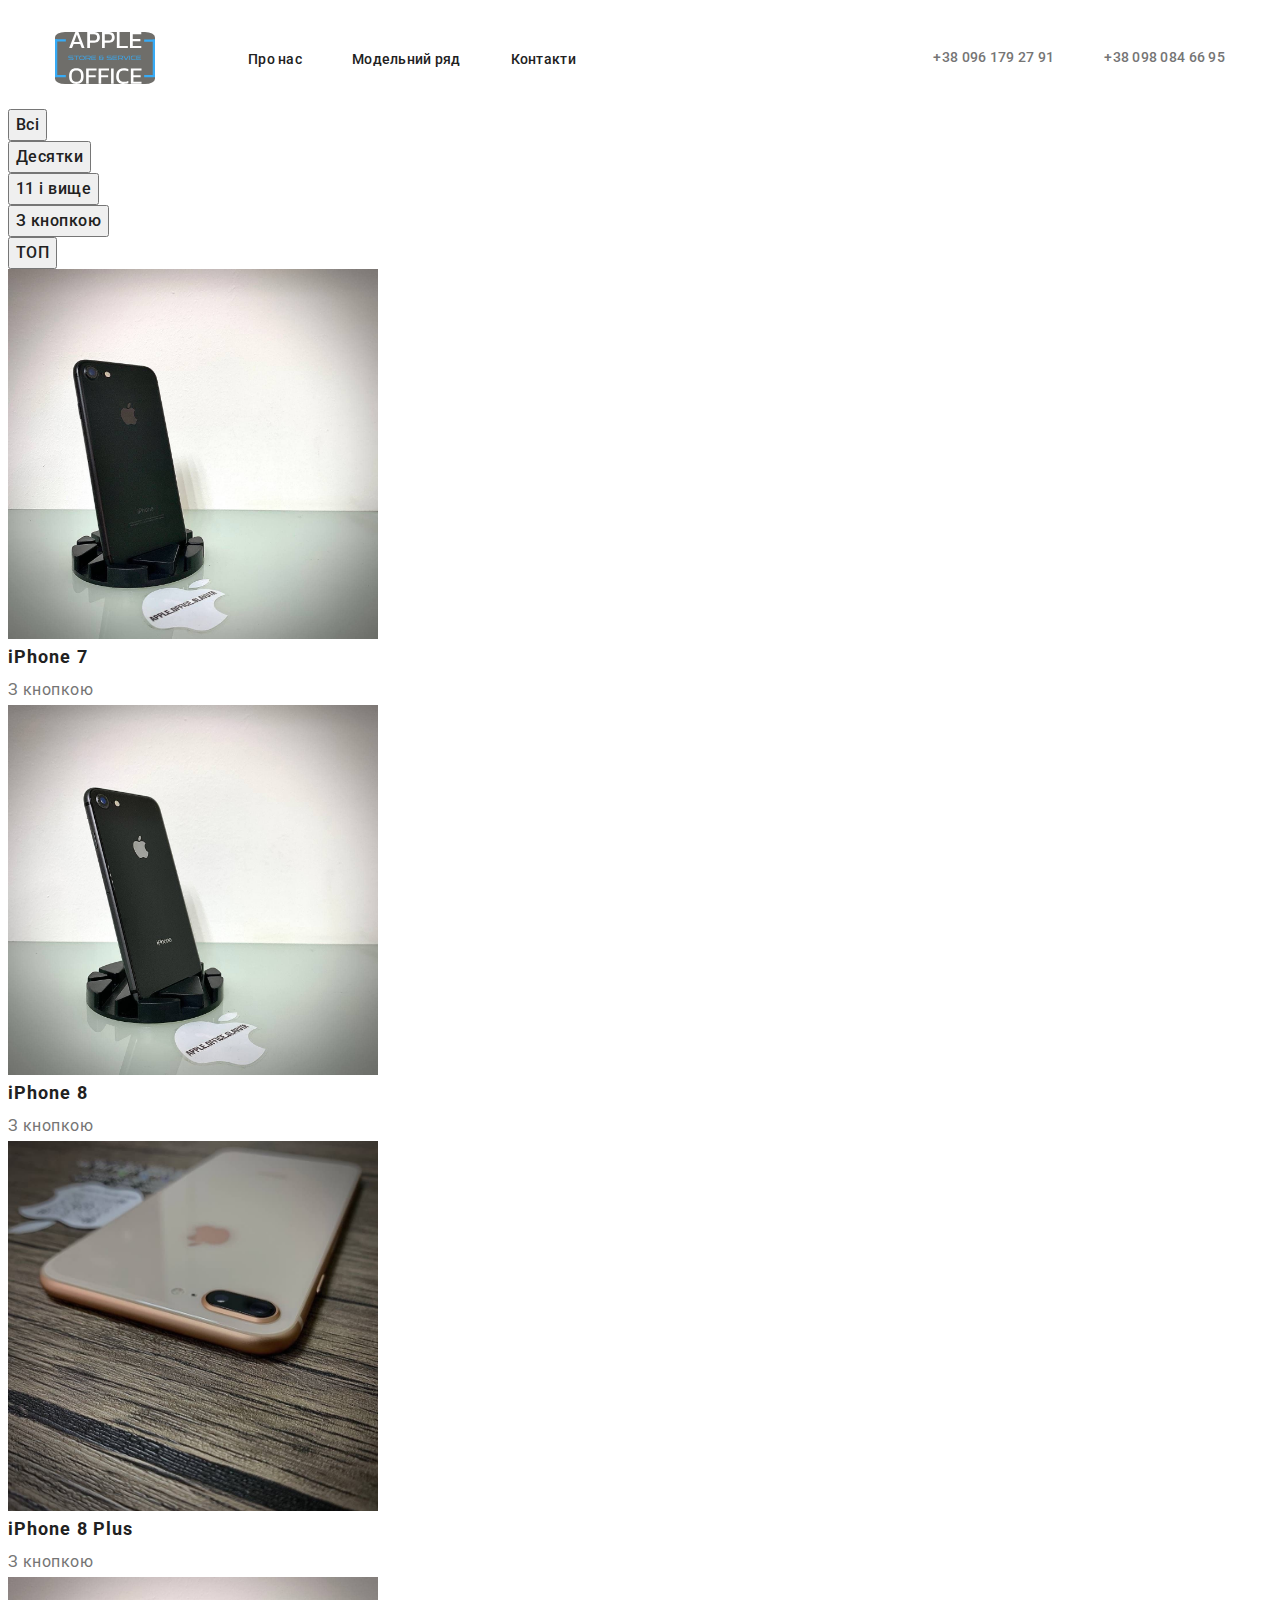
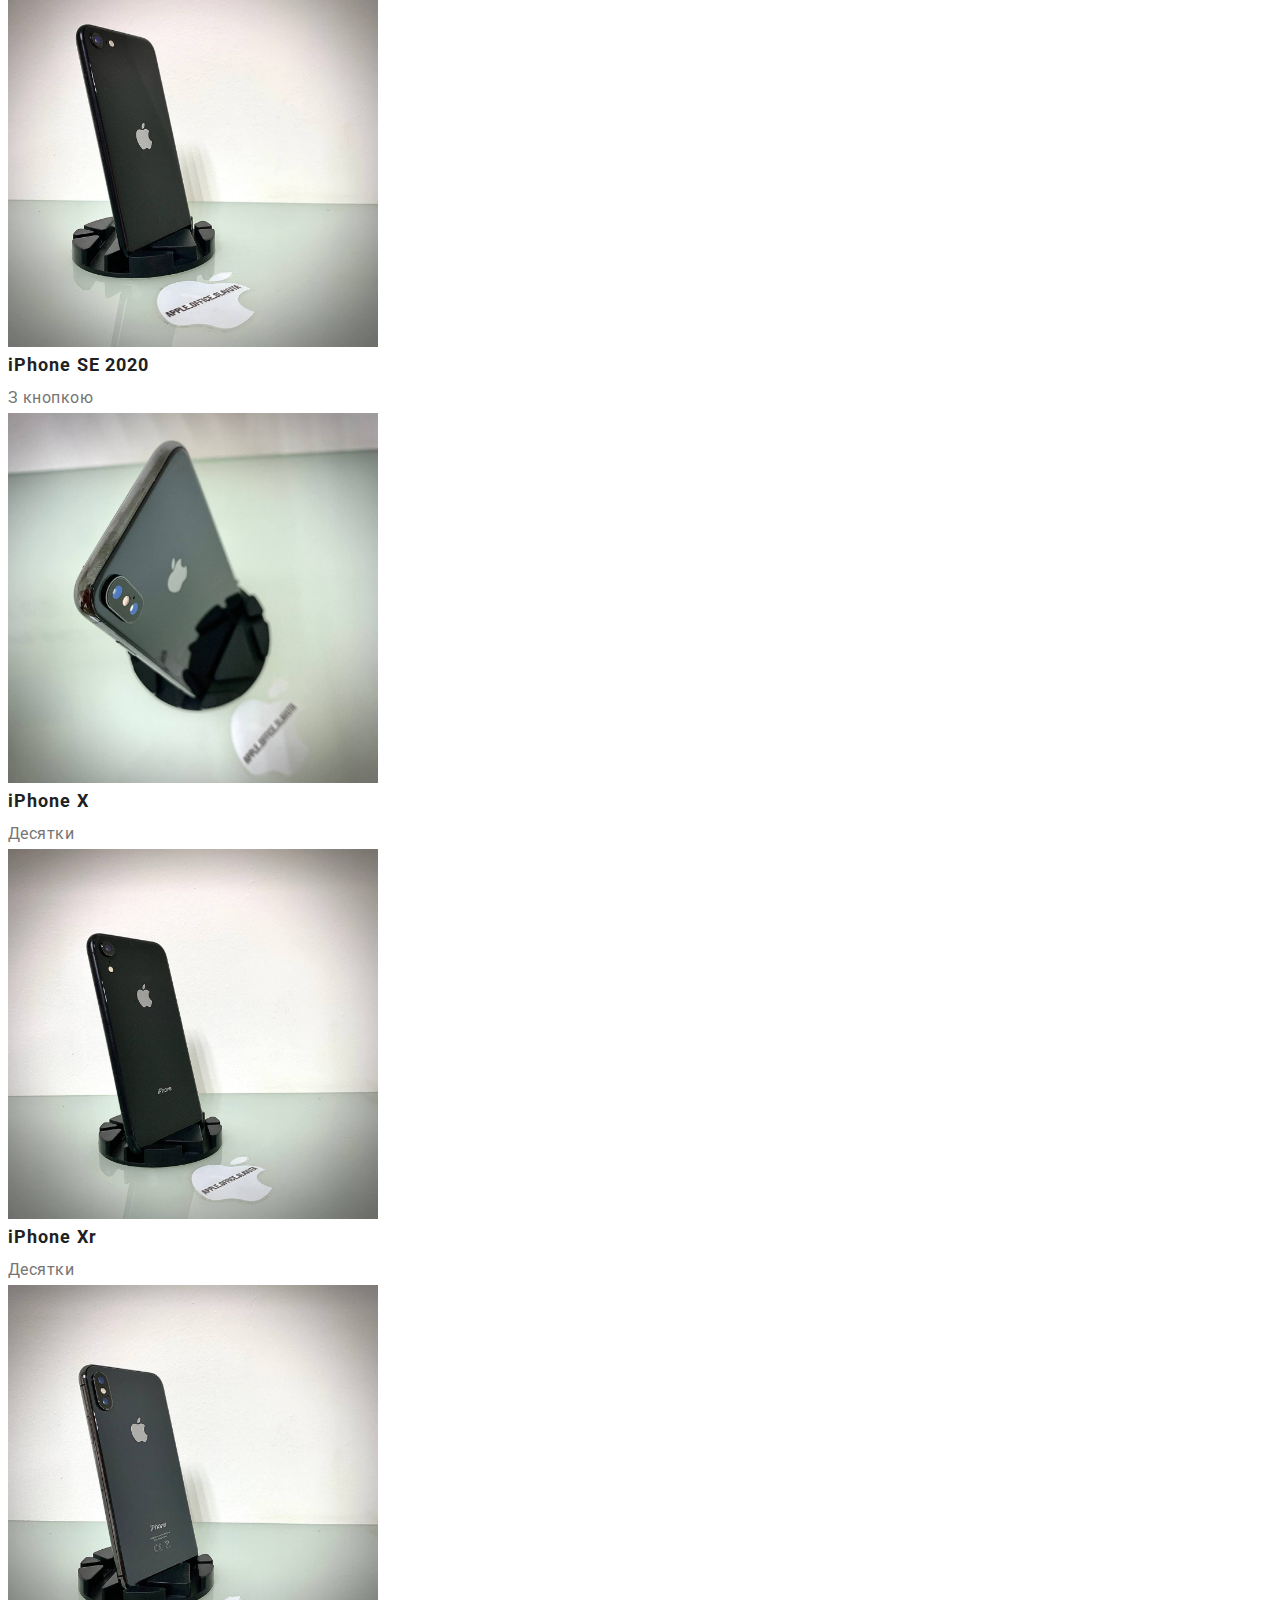
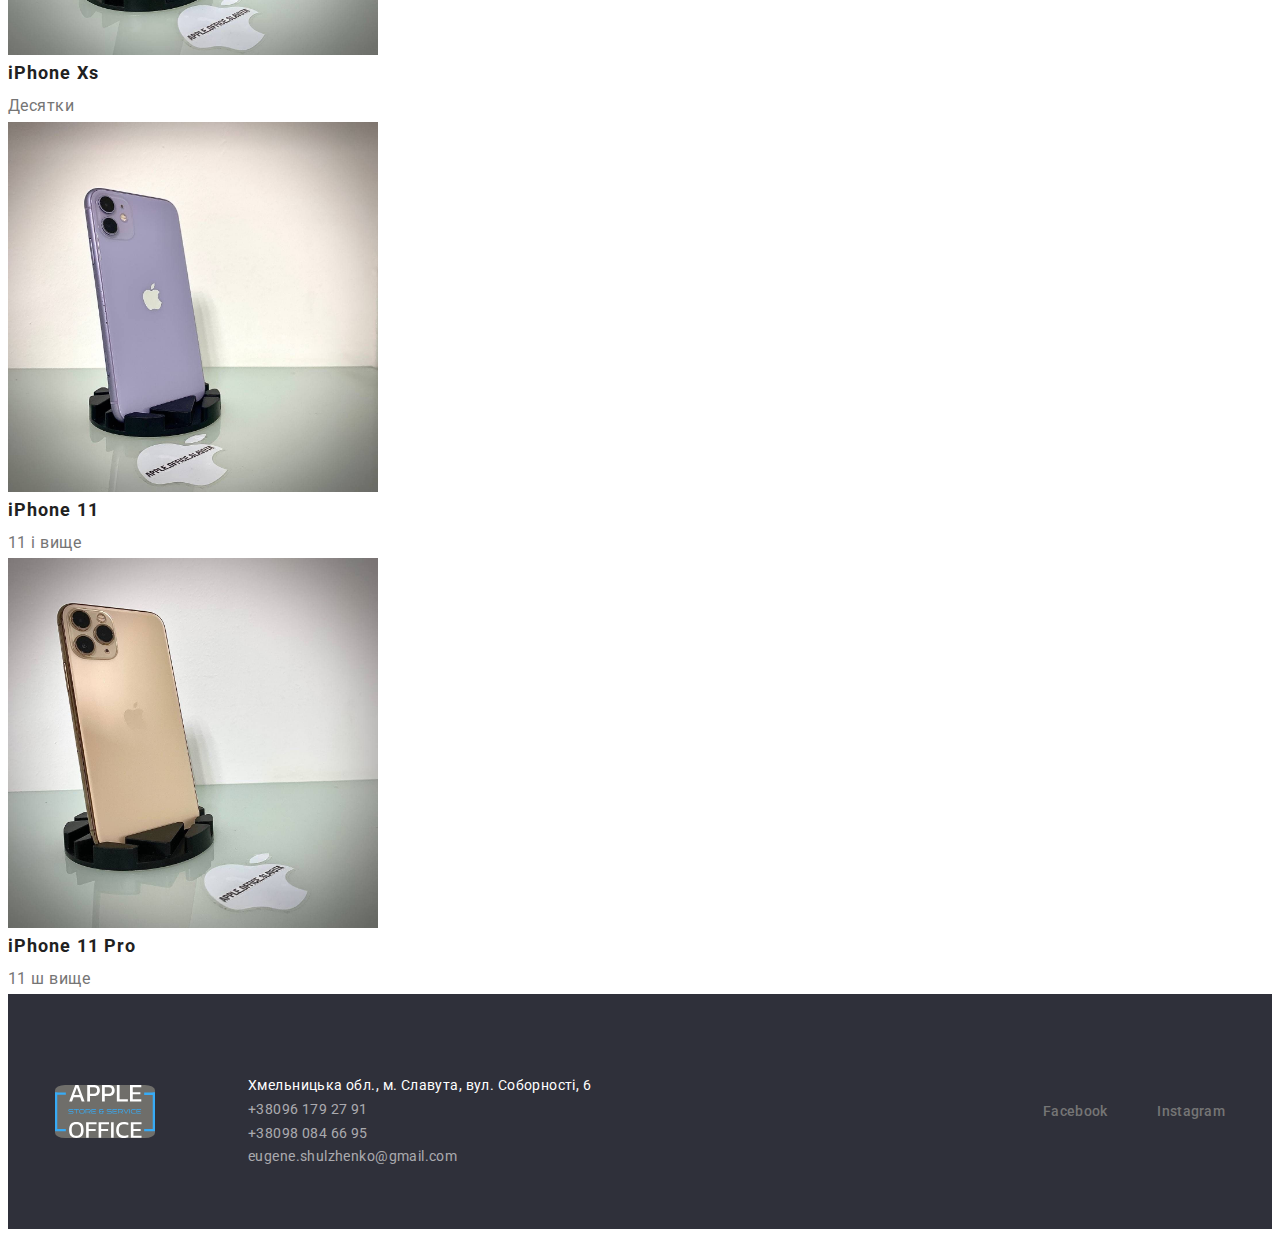
==== models.html @ 77cf95d5 "Домашня робота 3" ====
<!DOCTYPE html>
<html lang="ru">

<head>
    <meta charset="UTF-8">
    <meta http-equiv="X-UA-Compatible" content="IE=edge">
    <meta name="viewport" content="width=device-width, initial-scale=1.0">
    <title lang="en">Apple Office</title>
    <link rel="preconnect" href="https://fonts.googleapis.com">
    <link rel="preconnect" href="https://fonts.gstatic.com" crossorigin>
    <link
        href="https://fonts.googleapis.com/css2?family=Raleway:wght@700&family=Roboto:wght@400;500;700;900&display=swap"
        rel="stylesheet">
    <link rel="stylesheet" href="https://cdnjs.cloudflare.com/ajax/libs/modern-normalize/1.0.0/modern-normalize.min.css"
        integrity="sha512-ISS7cAi1PEhQ8jnbJpJZMd29NlhNj4AWYyLOSp2CE/CsHxTCu+r+t0D2yoJudVrd0/8fTVPUVDzY5Tvli75u/g=="
        crossorigin="anonymous" referrerpolicy="no-referrer" />
    <link rel="stylesheet" href="./css/styles.css">
</head>

<body>
    <header class="header">
        <div class="conteiner">
            <nav class="header-nav">
                <a class="logo link" href="./index.html">
                    <img class="logo-img" src="./images/logo.svg" alt="логотип" width="100" height="52">
                </a>
                <ul class="nav-list list">
                    <li class="nav-item">
                        <a class="nav-link link" href="">Про нас</a>
                    </li>
                    <li class="nav-item">
                        <a class="nav-link link" href="./models.html">Модельний ряд</a>
                    </li>
                    <li class="nav-item">
                        <a class="nav-link link" href="">Контакти</a>
                    </li>
                </ul>
            </nav>
            <a class="contact-link1 link" href="tel:+380961792791">+38 096 179 27 91</a>
            <a class="contact-link2 link" href="tel:+380980846695">+38 098 084 66 95</a>
        </div>
    </header>

    <main>
        <!--Model Space-->
       <section class="model-space">
        <ul class="model-space-button-list list">
            <li class="model-space-button-item">
                <button class="model-space-button" type="button">Всі</button>
            </li>
            <li class="model-space-button-item">
                <button class="model-space-button" type="button">Десятки</button>
            </li>
            <li class="model-space-button-item">
                <button class="model-space-button" type="button">11 і вище</button>
            </li>
            <li class="model-space-button-item">
                <button class="model-space-button" type="button">З кнопкою</button>
            </li>
            <li class="model-space-button-item">
                <button class="model-space-button" type="button">ТОП</button>
            </li>
        </ul>
        <ul class="model-space-list list">
            <li class="model-space-item">
                <img class="model-space-img" lang="en" src="./images/phones/iphone7.jpg" alt="iPhone 7" width="370" height="294">
                <h3 class="model-space-title" lang="en">iPhone 7</h3>
                <p class="model-space-text">З кнопкою</p>
            </li>
            <li class="model-space-item">
                <img class="model-space-img" lang="en" src="./images/phones/iphone8.jpg" alt="iPhone 8" width="370" height="294">
                <h3 class="model-space-title" lang="en">iPhone 8</h3>
                <p class="model-space-text">З кнопкою</p>
            </li>
            <li class="model-space-item">
                <img class="model-space-img" lang="en" src="./images/phones/iphone8plus.jpg" alt="iPhone 8 Plus" width="370" height="294">
                <h3 class="model-space-title" lang="en">iPhone 8 Plus</h3>
                <p class="model-space-text">З кнопкою</p>
            </li>
            <li class="model-space-item">
                <img class="model-space-img" lang="en" src="./images/phones/iphonese.jpg" alt="iPhone SE 2020" width="370" height="294">
                <h3 class="model-space-title" lang="en">iPhone SE 2020</h3>
                <p class="model-space-text">З кнопкою</p>
            </li>
            <li class="model-space-item">
                <img class="model-space-img" lang="en" src="./images/phones/iphonex.jpg" alt="iPhone X" width="370" height="294">
                <h3 class="model-space-title" lang="en">iPhone X</h3>
                <p class="model-space-text">Десятки</p>
            </li>
            <li class="model-space-item">
                <img class="model-space-img" lang="en" src="./images/phones/iphonexr.jpg" alt="iPhone Xr" width="370" height="294">
                <h3 class="model-space-title" lang="en">iPhone Xr</h3>
                <p class="model-space-text">Десятки</p>
            </li>
            <li class="model-space-item">
                <img class="model-space-img" lang="en" src="./images/phones/iphonexs.jpg" alt="iPhone Xs" width="370" height="294">
                <h3 class="model-space-title" lang="en">iPhone Xs</h3>
                <p class="model-space-text">Десятки</p>
            </li>
            <li class="model-space-item">
                <img class="model-space-img" lang="en" src="./images/phones/iphone11.jpg" alt="iPhone 11" width="370" height="294">
                <h3 class="model-space-title" lang="en">iPhone 11</h3>
                <p class="model-space-text">11 і вище</p>
            </li>
            <li class="model-space-item">
                <img class="model-space-img" lang="en" src="./images/phones/iphone11pro.jpg" alt="iPhone 11 Pro" width="370" height="294">
                <h3 class="model-space-title" lang="en">iPhone 11 Pro</h3>
                <p class="model-space-text">11 ш вище</p>
            </li>
        </ul>
       </section>
    </main>

    <footer class="footer">
        <div class="conteiner">
            <a class="logo link" href="./index.html">
                <img class="logo-img" src="./images/logo.svg" alt="логотип" width="100" height="52">
            </a>
            <address class="footer-adress adress">
                <ul class="footer-left-list list">
                    <li class="footer-left-item">
                        <a class="footer-left-adress link" href="https://goo.gl/maps/dvm2m9dj2dHpDb23A" target="_blank"
                            rel="noopener noreferrer">
                            Хмельницька обл., м. Славута, вул. Соборності, 6</a>
                    </li>
                    <li class="footer-left-item">
                        <a class="footer-left-contact link" href="tel:+380961792791">+38096 179 27 91</a>
                    </li>
                    <li class="footer-left-item">
                        <a class="footer-left-contact link" href="tel:+380980846695">+38098 084 66 95</a>
                    </li>
                    <li class="footer-left-item">
                        <a class="footer-left-contact link" href="mailto:eugene.shulzhenko@gmail.com"
                            lang="en">eugene.shulzhenko@gmail.com</a>
                    </li>
                </ul>
            </address>
            <a class="footer-right-link1 link" href="https://www.facebook.com/apple.office.slavuta/shop/" target="_blank">Facebook</a>
            <a class="footer-right-link2 link" href="https://www.instagram.com/apple_office_slavuta/" target="_blank">Instagram</a>
        </div>
    </footer>
</body>

</html>
---- css/styles.css ----
:root {
    --main-font: 'Roboto', sans-serif;
    --secondary-font: 'Raleway',sans-serif;
    --accent-color: #2196F3;
    --title-block: 50px;
}

body {
    font-family: var(--main-font);
}

h1,
h2,
h3,
h4,
h5,
h6,
p {
    margin: 0;
}

ul,
ol {
    margin: 0;
    padding: 0;
}

img {
    display: block;
    max-width: 100%;
    height: auto;
}

.link {
    text-decoration: none;
}

.list {
    list-style: none;
}

.adress {
    font-style: normal;
}

.conteiner {
    width: 1170px;
    margin: 0 auto;
    padding-left: 15px;
    padding-right: 15px;
}

/* ------------ COMPONENTS -------- */
.title {
    font-weight: 700;
    font-size: 36px;
    line-height: 1.17;
    text-align: center;
    letter-spacing: 0.03em;
    color: #212121;
    margin-bottom: var(--title-block);
}
/* ------------ END COMPONENTS -------- */

/* ------------ HEADER -------- */
.header {
padding-top: 24px;
padding-bottom: 25px;
}
.header .conteiner {
display: flex;
    align-items: center;
}
.header-nav {
    display: flex;
    align-items: center;
}
.nav-list {
    display: flex;
    align-items: center;
}
.logo {
    margin-right: 93px;
}
.logo-img {
    border-radius: 10%;
}
.nav-item:not(:last-child) {
    margin-right: 50px;
}
.nav-link {
    font-weight: 500;
    font-size: 14px;
    line-height: 1.14;
    letter-spacing: 0.02em;
    color: #212121;
}

.nav-link:hover,
.nav-link:focus {
    color: var(--accent-color);
}

.contact-link1 {
    font-weight: 500;
    font-size: 14px;
    line-height: 1.14;
    letter-spacing: 0.02em;
    color: #757575;
    margin-left: auto;
}
.contact-link2 {
    font-weight: 500;
    font-size: 14px;
    line-height: 1.14;
    letter-spacing: 0.02em;
    color: #757575;
    margin-left: 50px;
}
.contact-link1:hover,
.contact-link1:focus {
    color: var(--accent-color);
}
.contact-link2:hover,
.contact-link2:focus {
    color: var(--accent-color);
}
/* ------------ END HEADER -------- */

/* ------------ HERO -------- */
.hero {
    background-color: #2F303A;
    padding-top: 200px;
    padding-bottom: 200px;
}

.modal-button {
    min-width: 200px;
    padding: 10px 32px;

    font-family: var(--main-font);
    font-weight: 700;
    font-size: 16px;
    line-height: 1.88;
    cursor: pointer;
    color: #FFFFFF;

    background: #2196F3;
    box-shadow: 0px 4px 4px rgba(0, 0, 0, 0.15);
    border-radius: 4px;
}
.hero-button-magic {
    display: flex;
    justify-content: center;
}
.hero-title {
    font-weight: 900;
    font-size: 44px;
    line-height: 1.36;
    text-align: center;
    letter-spacing: 0.06em;
    text-transform: uppercase;
    color: #FFFFFF;
    margin-bottom: 30px;
}
/* ------------ END HERO -------- */

/* ------------ BENEFITS -------- */
.benefits {
    padding-top: 94px;
    padding-bottom: 47px;
}
.benefits-list {
    display: flex;
    margin-left: -30px;
    margin-top: -30px;
}
.benefits-item {
    margin-left: 30px;
    margin-top: 30px;
    flex-basis: calc(100% / 4 - 30px);
}
.benefits-title {
        font-weight: 700;
        font-size: 14px;
        line-height: 1.14;
        letter-spacing: 0.03em;
        text-transform: uppercase;
        color: #212121;
        margin-bottom: 10px;
}

.benefits-text {
        font-weight: 400;
        font-size: 14px;
        line-height: 1.71;
        letter-spacing: 0.03em;
        color: #757575;
}
/* ------------ END BENEFITS -------- */

/* ------------ MODELS -------- */

.models {
    padding-top: 47px;
    padding-bottom: 97px;
}
.models-list {
    display: flex;
    margin-left: -30px;
    margin-top: -30px;
    flex-wrap: wrap;
}
.models-item {
    margin-left: 30px;
    margin-top: 30px;
    flex-basis: calc(100% / 4 - 30px);
}

/* ------------ END MODELS -------- */

/* ------------ SALERS -------- */
.salers {
    background-color: #F5F4FA;
    padding-top: 91px;
    padding-bottom: 94px;
}
.salers-2-title {
        font-weight: 500;
        font-size: 16px;
        line-height: 1.19;
        text-align: center;
        letter-spacing: 0.03em;
        color: #212121;
        margin-bottom: 10px;
}

.salers-text {
        font-weight: 400;
        font-size: 16px;
        line-height: 1.19;
        text-align: center;
        letter-spacing: 0.03em;
        color: #757575;
}
.salers-list {
    display: flex;
    margin-left: -30px;
    margin-top: -30px;
}
.salers-item {
    margin-left: 30px;
    margin-top: 30px;
    flex-basis: calc(100% / 4 - 30px);
    background: #FFFFFF;
    box-shadow: 0px 1px 3px rgba(0, 0, 0, 0.12), 0px 1px 1px rgba(0, 0, 0, 0.14), 0px 2px 1px rgba(0, 0, 0, 0.2);
    border-radius: 0px 0px 4px 4px;
}
.salers-item-wrapper {
    padding-top: 30px;
    padding-bottom: 30px;
}
/* ------------ END SALERS -------- */

/* ------------ MODEL SPACE -------- */
.model-space-button {
        font-family: var(--main-font);
        font-weight: 500;
        font-size: 16px;
        line-height: 1.62;
        text-align: center;
        letter-spacing: 0.03em;
        cursor: pointer;
        color: #212121;
}

.model-space-button:hover,
.cmodel-space-button:focus {
    background-color: var(--accent-color);
    color: #FFFFFF;
}

.model-space-title{
        font-weight: 700;
        font-size: 18px;
        line-height: 2;
        letter-spacing: 0.06em;
        color: #212121;
}

.model-space-text {
        font-weight: 400;
        font-size: 16px;
        line-height: 1.88;
        letter-spacing: 0.03em;
        color: #757575;
}
/* ------------ END MODEL SPACE -------- */

/* ------------ FOOTER -------- */
.footer {
    background-color: #2F303A;
    padding-top: 60px;
    padding-bottom: 60px;
}
.footer .conteiner {
    display: flex;
    align-items: center;
}
.footer-left-adress {
        font-weight: 400;
        font-size: 14px;
        line-height: 1.71;
        letter-spacing: 0.03em;
        color: #FFFFFF;
}
.footer-left-list {
    margin-top: 20px;
}
.footer-left-contact {
        font-weight: 400;
        font-size: 14px;
        line-height: 1.71;
        letter-spacing: 0.03em;
        color: rgba(255, 255, 255, 0.6);
}

.footer-right-link1 {
        font-weight: 500;
        font-size: 14px;
        line-height: 1.14;
        letter-spacing: 0.02em;
        color: #757575;
        margin-left: auto;
}
.footer-right-link2 {
    font-weight: 500;
    font-size: 14px;
    line-height: 1.14;
    letter-spacing: 0.02em;
    color: #757575;
    margin-left: 50px;
}

.footer-right-link1:hover,
.footer-right-link1:focus {
    color: var(--accent-color);
}
.footer-right-link2:hover,
.footer-right-link2:focus {
    color: var(--accent-color);
}
/* ------------ END FOOTER -------- */
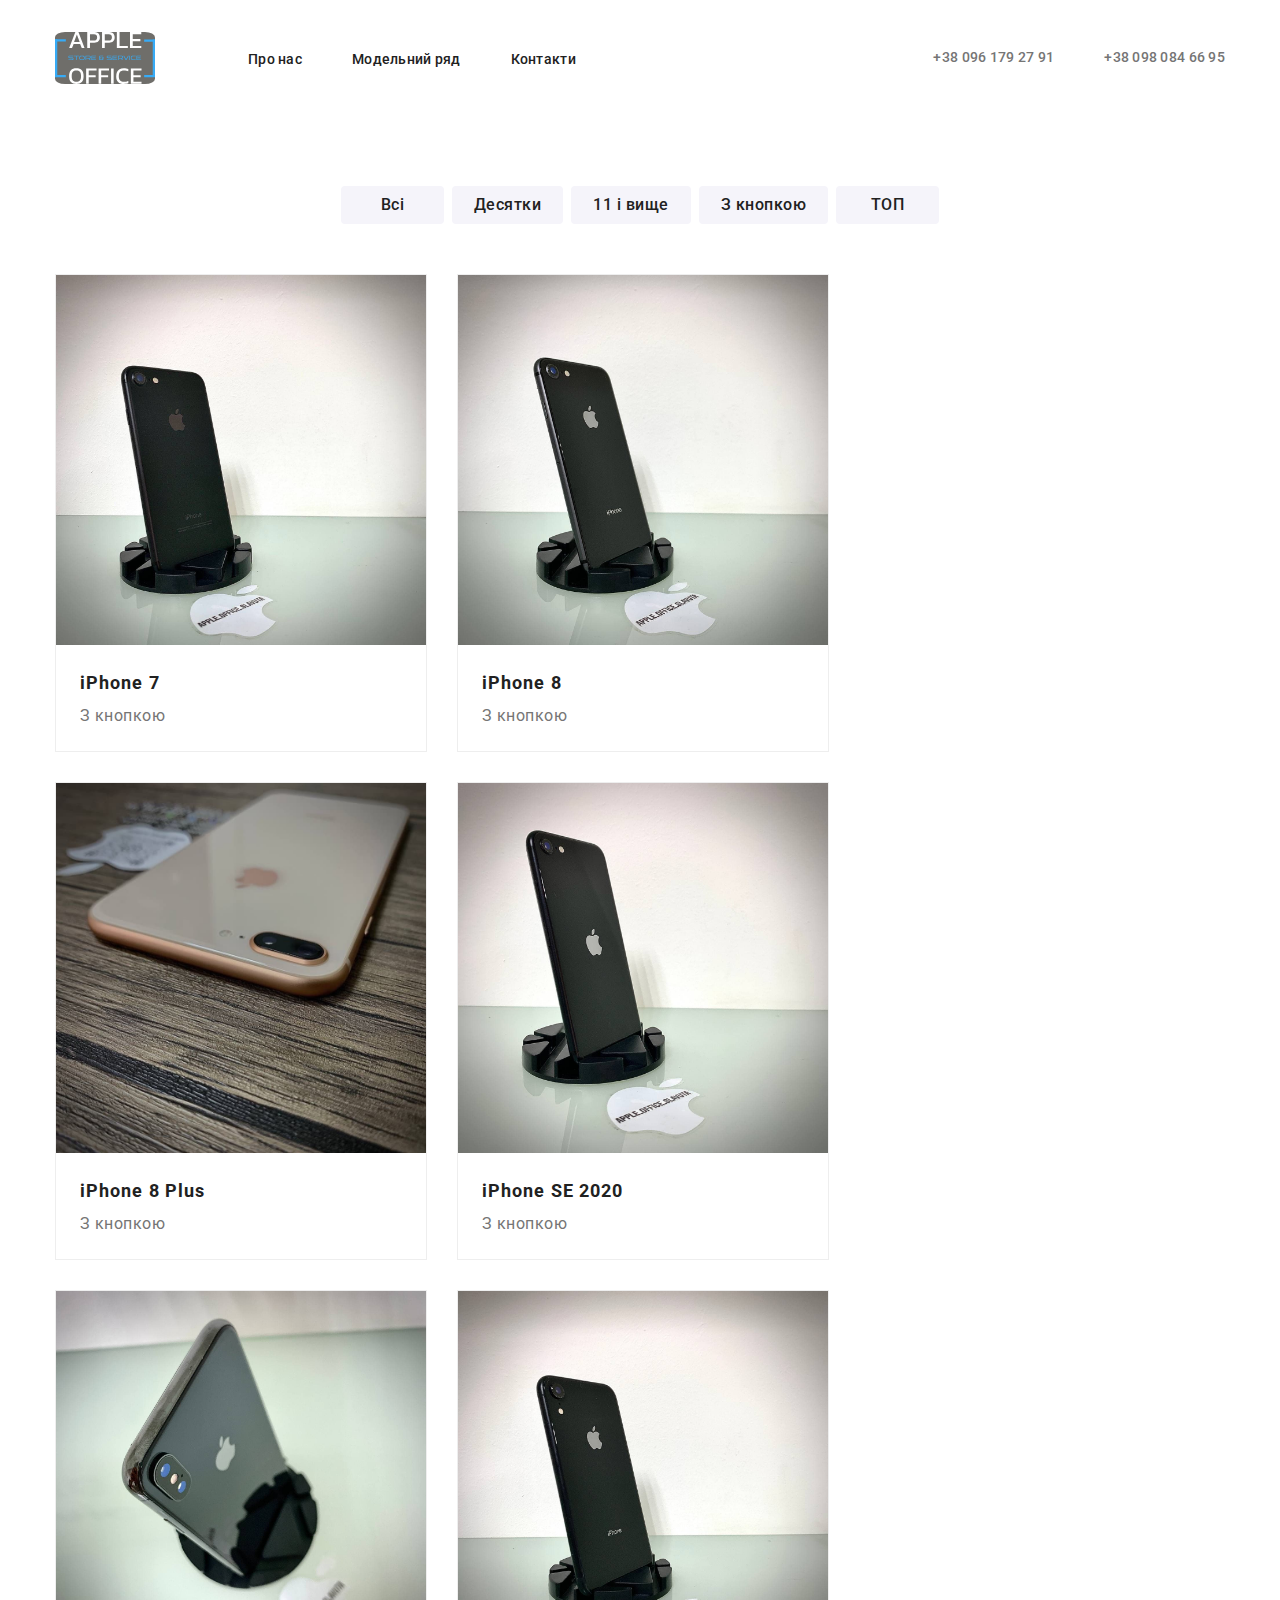
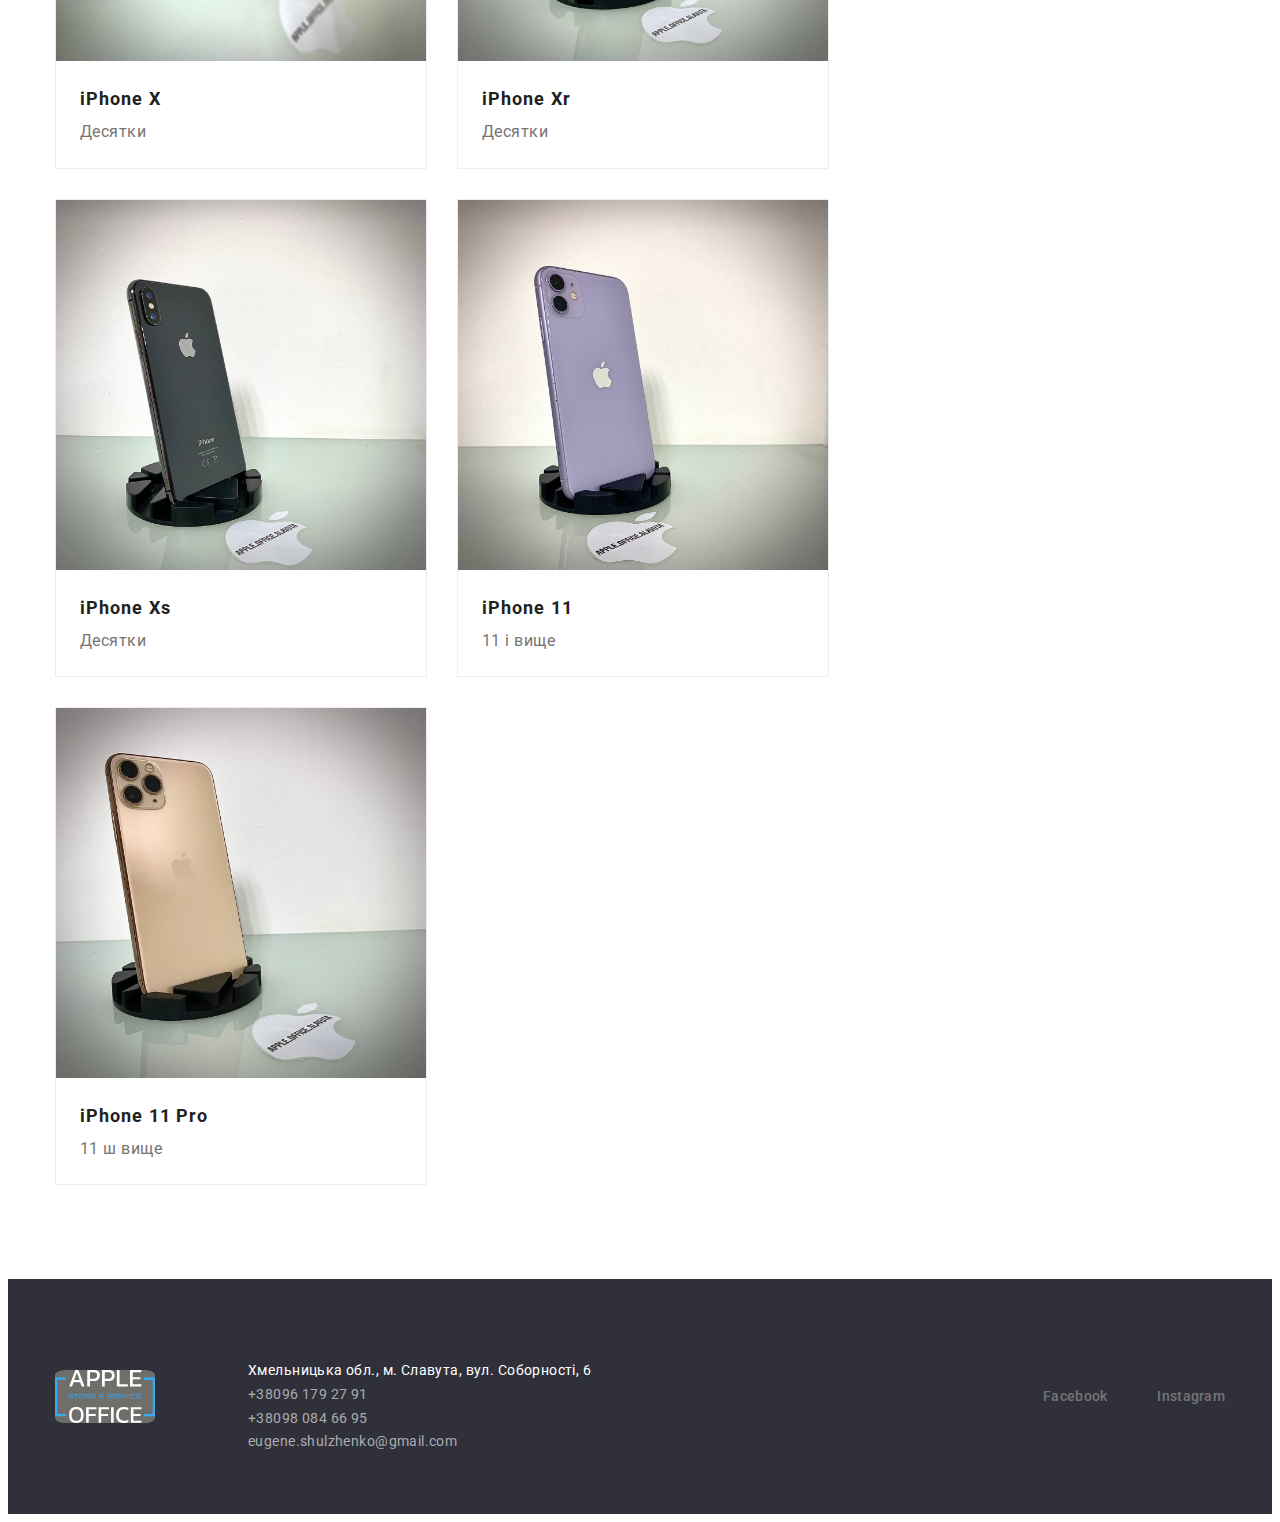
==== commit 829a33ac: "Доповнення" ====
--- a/models.html
+++ b/models.html
@@ -26,13 +26,13 @@
                 </a>
                 <ul class="nav-list list">
                     <li class="nav-item">
-                        <a class="nav-link link" href="">Про нас</a>
+                        <a class="nav-link link" href="./index.html">Про нас</a>
                     </li>
                     <li class="nav-item">
                         <a class="nav-link link" href="./models.html">Модельний ряд</a>
                     </li>
                     <li class="nav-item">
-                        <a class="nav-link link" href="">Контакти</a>
+                        <a class="nav-link link" href="./index.html">Контакти</a>
                     </li>
                 </ul>
             </nav>
@@ -44,6 +44,7 @@
     <main>
         <!--Model Space-->
        <section class="model-space">
+        <div class="conteiner">
         <ul class="model-space-button-list list">
             <li class="model-space-button-item">
                 <button class="model-space-button" type="button">Всі</button>
@@ -64,50 +65,69 @@
         <ul class="model-space-list list">
             <li class="model-space-item">
                 <img class="model-space-img" lang="en" src="./images/phones/iphone7.jpg" alt="iPhone 7" width="370" height="294">
+                <div class="model-wrapper">
                 <h3 class="model-space-title" lang="en">iPhone 7</h3>
                 <p class="model-space-text">З кнопкою</p>
+                </div>
             </li>
             <li class="model-space-item">
                 <img class="model-space-img" lang="en" src="./images/phones/iphone8.jpg" alt="iPhone 8" width="370" height="294">
+                <div class="model-wrapper">
                 <h3 class="model-space-title" lang="en">iPhone 8</h3>
                 <p class="model-space-text">З кнопкою</p>
+                </div>
             </li>
             <li class="model-space-item">
                 <img class="model-space-img" lang="en" src="./images/phones/iphone8plus.jpg" alt="iPhone 8 Plus" width="370" height="294">
+                <div class="model-wrapper">
                 <h3 class="model-space-title" lang="en">iPhone 8 Plus</h3>
                 <p class="model-space-text">З кнопкою</p>
+                </div>
             </li>
             <li class="model-space-item">
                 <img class="model-space-img" lang="en" src="./images/phones/iphonese.jpg" alt="iPhone SE 2020" width="370" height="294">
+                <div class="model-wrapper">
                 <h3 class="model-space-title" lang="en">iPhone SE 2020</h3>
                 <p class="model-space-text">З кнопкою</p>
+                </div>
             </li>
             <li class="model-space-item">
                 <img class="model-space-img" lang="en" src="./images/phones/iphonex.jpg" alt="iPhone X" width="370" height="294">
+                <div class="model-wrapper">
                 <h3 class="model-space-title" lang="en">iPhone X</h3>
                 <p class="model-space-text">Десятки</p>
+                </div>
             </li>
             <li class="model-space-item">
                 <img class="model-space-img" lang="en" src="./images/phones/iphonexr.jpg" alt="iPhone Xr" width="370" height="294">
+                <div class="model-wrapper">
                 <h3 class="model-space-title" lang="en">iPhone Xr</h3>
                 <p class="model-space-text">Десятки</p>
+                </div>
             </li>
             <li class="model-space-item">
                 <img class="model-space-img" lang="en" src="./images/phones/iphonexs.jpg" alt="iPhone Xs" width="370" height="294">
+                <div class="model-wrapper">
                 <h3 class="model-space-title" lang="en">iPhone Xs</h3>
                 <p class="model-space-text">Десятки</p>
+                </div>
             </li>
             <li class="model-space-item">
                 <img class="model-space-img" lang="en" src="./images/phones/iphone11.jpg" alt="iPhone 11" width="370" height="294">
+                <div class="model-wrapper">
                 <h3 class="model-space-title" lang="en">iPhone 11</h3>
                 <p class="model-space-text">11 і вище</p>
+                </div>
             </li>
             <li class="model-space-item">
                 <img class="model-space-img" lang="en" src="./images/phones/iphone11pro.jpg" alt="iPhone 11 Pro" width="370" height="294">
+                <div class="model-wrapper">
                 <h3 class="model-space-title" lang="en">iPhone 11 Pro</h3>
                 <p class="model-space-text">11 ш вище</p>
+                </div>
             </li>
         </ul>
+        </div>
        </section>
     </main>
 
--- a/css/styles.css
+++ b/css/styles.css
@@ -263,6 +263,21 @@
 /* ------------ END SALERS -------- */
 
 /* ------------ MODEL SPACE -------- */
+.model-space {
+    margin-top: 77px;
+    margin-bottom: 94px;
+}
+.model-space-button-list {
+    display: flex;
+    justify-content: center;
+    margin-top: -8px;
+    margin-left: -8px;
+    margin-bottom: 50px;
+}
+.model-space-button-item {
+    margin-top: 8px;
+    margin-left: 8px;
+}
 .model-space-button {
         font-family: var(--main-font);
         font-weight: 500;
@@ -272,14 +287,32 @@
         letter-spacing: 0.03em;
         cursor: pointer;
         color: #212121;
-}
-
+
+        min-width: 103px;
+        padding: 6px 22px;
+        background: #F5F4FA;
+        border-radius: 4px;
+        border: 0px;
+}
 .model-space-button:hover,
 .cmodel-space-button:focus {
     background-color: var(--accent-color);
     color: #FFFFFF;
-}
-
+    box-shadow: 0px 3px 1px rgba(0, 0, 0, 0.1), 0px 1px 2px rgba(0, 0, 0, 0.08), 0px 2px 2px rgba(0, 0, 0, 0.12);
+}
+.model-space-list {
+    display: flex;
+    margin-top: -30px;
+    margin-left: -30px;
+    flex-wrap: wrap;
+}
+.model-space-item {
+    margin-top: 30px;
+    margin-left: 30px;
+    flex-basis: calc(100% / 3 - 30px);
+    background: #FFFFFF;
+    border: 1px solid #EEEEEE;
+}
 .model-space-title{
         font-weight: 700;
         font-size: 18px;
@@ -294,6 +327,9 @@
         line-height: 1.88;
         letter-spacing: 0.03em;
         color: #757575;
+}
+.model-wrapper {
+    margin: 20px 24px;
 }
 /* ------------ END MODEL SPACE -------- */
 
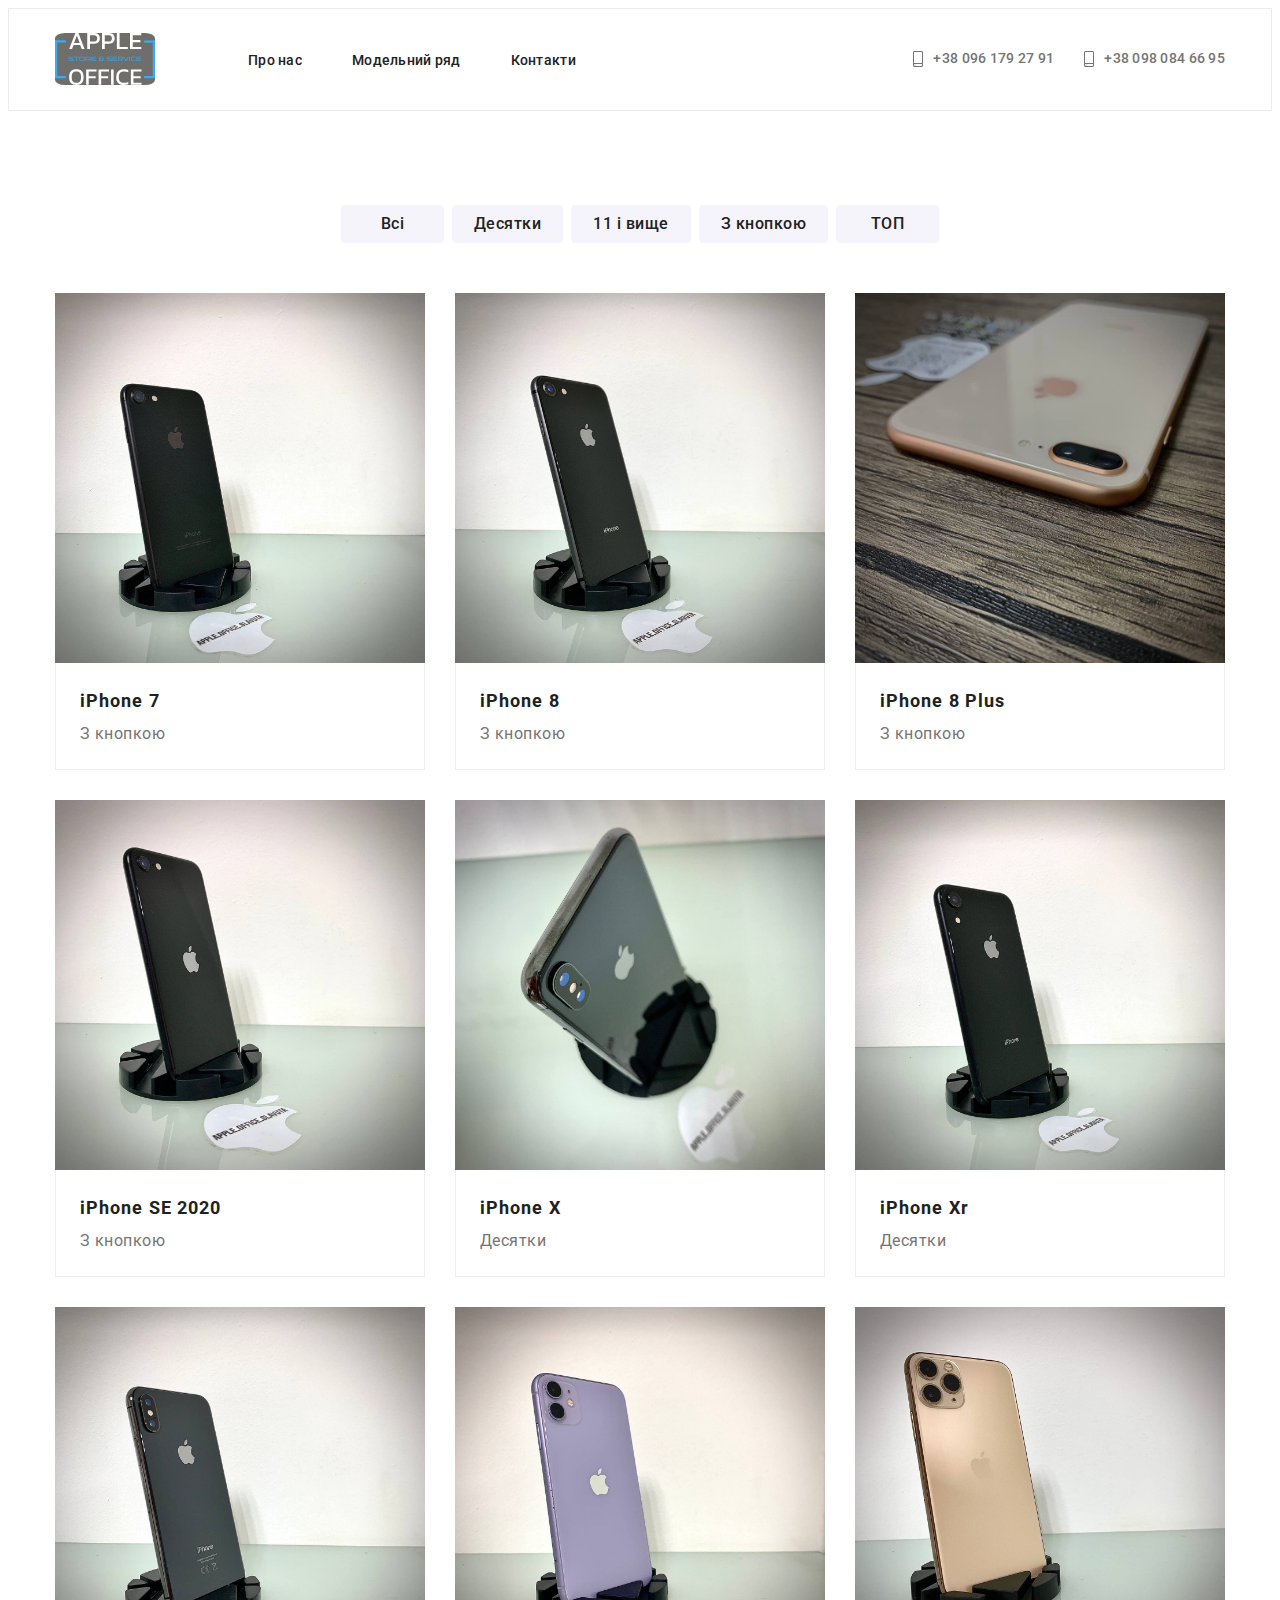
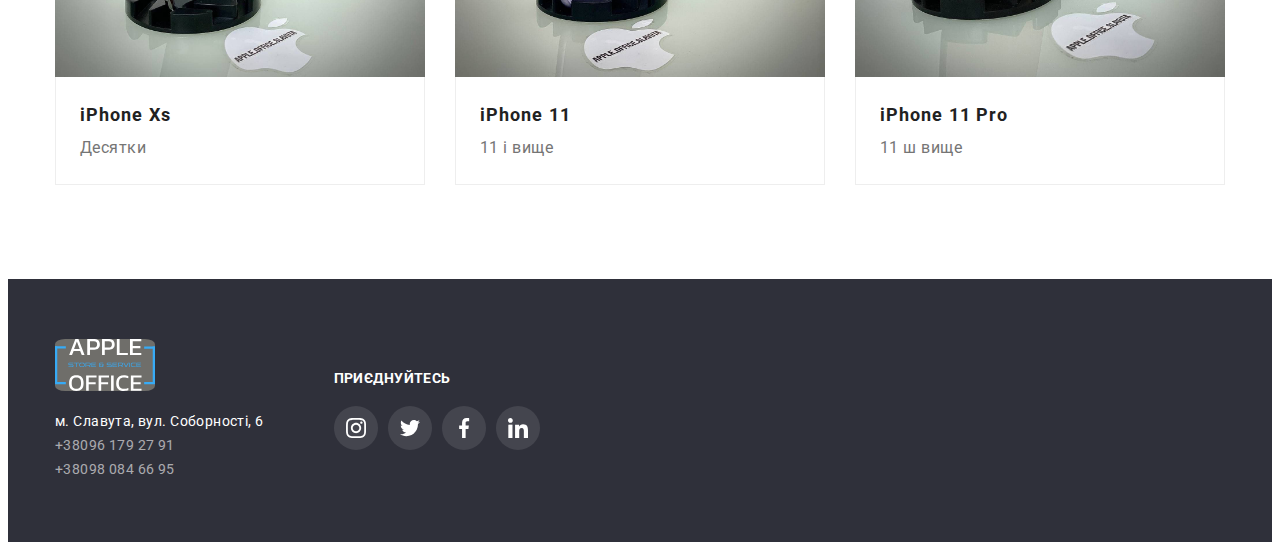
==== commit cee806e9: "Робота 2" ====
--- a/models.html
+++ b/models.html
@@ -18,28 +18,46 @@
 </head>
 
 <body>
-    <header class="header">
-        <div class="conteiner">
-            <nav class="header-nav">
-                <a class="logo link" href="./index.html">
-                    <img class="logo-img" src="./images/logo.svg" alt="логотип" width="100" height="52">
-                </a>
-                <ul class="nav-list list">
-                    <li class="nav-item">
-                        <a class="nav-link link" href="./index.html">Про нас</a>
-                    </li>
-                    <li class="nav-item">
-                        <a class="nav-link link" href="./models.html">Модельний ряд</a>
-                    </li>
-                    <li class="nav-item">
-                        <a class="nav-link link" href="./index.html">Контакти</a>
-                    </li>
-                </ul>
-            </nav>
+<header class="header">
+    <div class="conteiner">
+        <nav class="header-nav">
+            <a class="logo link" href="./index.html">
+                <img class="logo-img" src="./images/logo.svg" alt="логотип" width="100" height="52">
+            </a>
+            <ul class="nav-list list">
+                <li class="nav-item">
+                    <a class="nav-link link" href="./index.html">Про нас</a>
+                </li>
+                <li class="nav-item">
+                    <a class="nav-link link" href="./models.html">Модельний ряд</a>
+                </li>
+                <li class="nav-item">
+                    <a class="nav-link link" href="./index.html">Контакти</a>
+                </li>
+            </ul>
+        </nav>
+
+        <div class="contact-icon-tel1">
+            <a href="tel:+380961792791" class="contact-icon-a link">
+                <svg class="contact-icon-smartphone1">
+                    <use href="./images/sprite.svg#icon-smartphone">
+                    </use>
+                </svg>
+            </a>
             <a class="contact-link1 link" href="tel:+380961792791">+38 096 179 27 91</a>
+        </div>
+        <div class="contact-icon-tel2">
+            <a href="tel:+380980846695" class="contact-icon-a link">
+                <svg class="contact-icon-smartphone2">
+                    <use href="./images/sprite.svg#icon-smartphone">
+                    </use>
+                </svg>
+            </a>
             <a class="contact-link2 link" href="tel:+380980846695">+38 098 084 66 95</a>
         </div>
-    </header>
+
+    </div>
+</header>
 
     <main>
         <!--Model Space-->
@@ -133,30 +151,59 @@
 
     <footer class="footer">
         <div class="conteiner">
-            <a class="logo link" href="./index.html">
-                <img class="logo-img" src="./images/logo.svg" alt="логотип" width="100" height="52">
-            </a>
-            <address class="footer-adress adress">
-                <ul class="footer-left-list list">
-                    <li class="footer-left-item">
-                        <a class="footer-left-adress link" href="https://goo.gl/maps/dvm2m9dj2dHpDb23A" target="_blank"
-                            rel="noopener noreferrer">
-                            Хмельницька обл., м. Славута, вул. Соборності, 6</a>
-                    </li>
-                    <li class="footer-left-item">
-                        <a class="footer-left-contact link" href="tel:+380961792791">+38096 179 27 91</a>
-                    </li>
-                    <li class="footer-left-item">
-                        <a class="footer-left-contact link" href="tel:+380980846695">+38098 084 66 95</a>
-                    </li>
-                    <li class="footer-left-item">
-                        <a class="footer-left-contact link" href="mailto:eugene.shulzhenko@gmail.com"
-                            lang="en">eugene.shulzhenko@gmail.com</a>
+            <div class="footer-left">
+                <a class="logo link" href="./index.html">
+                    <img class="logo-img" src="./images/logo.svg" alt="логотип" width="100" height="52">
+                </a>
+                <address class="footer-adress adress">
+                    <ul class="footer-left-list list">
+                        <li class="footer-left-item">
+                            <a class="footer-left-adress link" href="https://goo.gl/maps/dvm2m9dj2dHpDb23A" target="_blank"
+                                rel="noopener noreferrer">
+                                м. Славута, вул. Соборності, 6</a>
+                        </li>
+                        <li class="footer-left-item">
+                            <a class="footer-left-contact link" href="tel:+380961792791">+38096 179 27 91</a>
+                        </li>
+                        <li class="footer-left-item">
+                            <a class="footer-left-contact link" href="tel:+380980846695">+38098 084 66 95</a>
+                        </li>
+                    </ul>
+                </address>
+            </div>
+            <div class="footer-right">
+                <h3 class="footer-title-social">Приєднуйтесь</h3>
+                <ul class="footer-icon-list list">
+                    <li class="footer-icon-item">
+                        <a href="" class="footer-icon-link link">
+                            <svg class="footer-icon-icon">
+                                <use href="./images/sprite.svg#icon-instagram"></use>
+                            </svg>
+                        </a>
+                    </li>
+                    <li class="footer-icon-item">
+                        <a href="" class="footer-icon-link link">
+                            <svg class="footer-icon-icon">
+                                <use href="./images/sprite.svg#icon-twitter"></use>
+                            </svg>
+                        </a>
+                    </li>
+                    <li class="footer-icon-item">
+                        <a href="" class="footer-icon-link link">
+                            <svg class="footer-icon-icon">
+                                <use href="./images/sprite.svg#icon-facebook"></use>
+                            </svg>
+                        </a>
+                    </li>
+                    <li class="footer-icon-item">
+                        <a href="" class="footer-icon-link link">
+                            <svg class="footer-icon-icon">
+                                <use href="./images/sprite.svg#icon-linkedin"></use>
+                            </svg>
+                        </a>
                     </li>
                 </ul>
-            </address>
-            <a class="footer-right-link1 link" href="https://www.facebook.com/apple.office.slavuta/shop/" target="_blank">Facebook</a>
-            <a class="footer-right-link2 link" href="https://www.instagram.com/apple_office_slavuta/" target="_blank">Instagram</a>
+            </div>
         </div>
     </footer>
 </body>
--- a/css/styles.css
+++ b/css/styles.css
@@ -66,10 +66,11 @@
 .header {
 padding-top: 24px;
 padding-bottom: 25px;
+border: 1px solid #ECECEC;
 }
 .header .conteiner {
 display: flex;
-    align-items: center;
+align-items: center;
 }
 .header-nav {
     display: flex;
@@ -100,14 +101,41 @@
 .nav-link:focus {
     color: var(--accent-color);
 }
-
+.contact-icon-tel1 {
+    display: flex;
+    align-items: center;
+    margin-left: auto;
+}
+.contact-icon-smartphone1 {
+    width: 10px;
+    height: 16px;
+    fill: #757575;
+}
 .contact-link1 {
     font-weight: 500;
     font-size: 14px;
     line-height: 1.14;
     letter-spacing: 0.02em;
     color: #757575;
-    margin-left: auto;
+    margin-left: 10px;
+}
+.contact-icon-tel1:hover .contact-link1,
+.contact-icon-tel1:focus .contact-link1 {
+    color: var(--accent-color);
+}
+.contact-icon-tel1:hover .contact-icon-smartphone1,
+.contact-icon-tel1:focus .contact-icon-smartphone1{
+    fill: var(--accent-color);
+}
+.contact-icon-tel2 {
+    display: flex;
+    align-items: center;
+    margin-left: 30px;
+}
+.contact-icon-smartphone2 {
+    width: 10px;
+    height: 16px;
+    fill: #757575;
 }
 .contact-link2 {
     font-weight: 500;
@@ -115,23 +143,30 @@
     line-height: 1.14;
     letter-spacing: 0.02em;
     color: #757575;
-    margin-left: 50px;
-}
-.contact-link1:hover,
-.contact-link1:focus {
+    margin-left: 10px;
+}
+.contact-icon-tel2:hover .contact-link2,
+.contact-icon-tel2:focus .contact-link2 {
     color: var(--accent-color);
 }
-.contact-link2:hover,
-.contact-link2:focus {
-    color: var(--accent-color);
+.contact-icon-tel2:hover .contact-icon-smartphone2,
+.contact-icon-tel2:focus .contact-icon-smartphone2 {
+    fill: var(--accent-color);
+}
+.contact-icon-a {
+    height: 16px;
 }
 /* ------------ END HEADER -------- */
 
 /* ------------ HERO -------- */
 .hero {
+    background-image: linear-gradient(rgba(47, 48, 58, 0.4), rgba(47, 48, 58, 0.4)),
+     url("../images/hero/hero-back3.jpg");
     background-color: #2F303A;
     padding-top: 200px;
     padding-bottom: 200px;
+    background-repeat: no-repeat;
+    background-size: cover;
 }
 
 .modal-button {
@@ -197,6 +232,18 @@
         letter-spacing: 0.03em;
         color: #757575;
 }
+.benefits-icon-bg {
+    display: flex;
+    align-items: center;
+    justify-content: center;
+    height: 120px;
+    background-color: #F5F4FA;
+    margin-bottom: 30px;
+}
+.benefits-icon-icon {
+    width: 70px;
+    height: 70px;
+}
 /* ------------ END BENEFITS -------- */
 
 /* ------------ MODELS -------- */
@@ -260,11 +307,74 @@
     padding-top: 30px;
     padding-bottom: 30px;
 }
+.social-icon {
+    display: flex;
+    align-items: center;
+    justify-content: space-between;
+    padding-left: 32px;
+    padding-right: 32px;
+    margin-top: 16px;
+}
+.social-icon-link {
+    display: flex;
+    align-items: center;
+    justify-content: center;
+    width: 44px;
+    height: 44px;
+    border-radius: 50%;
+}
+.social-icon-link:hover,
+.social-icon-link:focus {
+    background-color: #2196F3;
+}
+.social-icon-link:hover .social-icon-svg,
+.social-icon-link:focus .social-icon-svg {
+    fill: #FFFFFF;
+}
+.social-icon-svg {
+    width: 20px;
+    height: 20px;
+    fill: #afb1b8
+}
 /* ------------ END SALERS -------- */
+
+/* ------------ CUSTOMERS -------- */
+.customers {
+    padding-top: 94px;
+    padding-bottom: 94px;
+}
+.customers-list {
+    display: flex;
+    align-items: center;
+    justify-content: space-between;
+}
+.customers-icon{
+    width: 106px;
+    height: 60px;
+    fill: #AFB1B8;
+}
+.customers-link {
+    display: flex;
+    align-items: center;
+    justify-content: center;
+    width: 170px;
+    height: 92px;
+    border: 1px solid #AFB1B8;
+    border-radius: 4px;
+}
+.customers-link:hover,
+.customers-link:focus {
+    border: 1px solid var(--accent-color);
+}
+.customers-link:hover .customers-icon,
+.customers-link:focus .customers-icon {
+    fill: var(--accent-color);
+}
+/* ------------ END CUSTOMERS -------- */
 
 /* ------------ MODEL SPACE -------- */
 .model-space {
-    margin-top: 77px;
+    margin-top: 94px;
     margin-bottom: 94px;
 }
 .model-space-button-list {
@@ -311,7 +421,10 @@
     margin-left: 30px;
     flex-basis: calc(100% / 3 - 30px);
     background: #FFFFFF;
-    border: 1px solid #EEEEEE;
+}
+.model-space-item:hover,
+.model-space-item:focus {
+    box-shadow: 0px 1px 1px rgba(0, 0, 0, 0.12), 0px 4px 4px rgba(0, 0, 0, 0.06), 1px 4px 6px rgba(0, 0, 0, 0.16);
 }
 .model-space-title{
         font-weight: 700;
@@ -320,7 +433,6 @@
         letter-spacing: 0.06em;
         color: #212121;
 }
-
 .model-space-text {
         font-weight: 400;
         font-size: 16px;
@@ -329,7 +441,9 @@
         color: #757575;
 }
 .model-wrapper {
-    margin: 20px 24px;
+    padding: 20px 24px;
+    border: 1px solid #EEEEEE;
+    border-top: 0px;
 }
 /* ------------ END MODEL SPACE -------- */
 
@@ -341,7 +455,7 @@
 }
 .footer .conteiner {
     display: flex;
-    align-items: center;
+   align-items: center;
 }
 .footer-left-adress {
         font-weight: 400;
@@ -350,9 +464,6 @@
         letter-spacing: 0.03em;
         color: #FFFFFF;
 }
-.footer-left-list {
-    margin-top: 20px;
-}
 .footer-left-contact {
         font-weight: 400;
         font-size: 14px;
@@ -360,30 +471,42 @@
         letter-spacing: 0.03em;
         color: rgba(255, 255, 255, 0.6);
 }
-
-.footer-right-link1 {
-        font-weight: 500;
-        font-size: 14px;
-        line-height: 1.14;
-        letter-spacing: 0.02em;
-        color: #757575;
-        margin-left: auto;
-}
-.footer-right-link2 {
-    font-weight: 500;
+.footer-right {
+    margin-left: 70px;
+}
+.footer-title-social {
+    width: 145px;
+    height: 16px;
+    font-family: var(--main-font);
+    font-weight: 700;
     font-size: 14px;
-    line-height: 1.14;
-    letter-spacing: 0.02em;
-    color: #757575;
-    margin-left: 50px;
-}
-
-.footer-right-link1:hover,
-.footer-right-link1:focus {
-    color: var(--accent-color);
-}
-.footer-right-link2:hover,
-.footer-right-link2:focus {
-    color: var(--accent-color);
+    line-height: 16px;
+    letter-spacing: 0.03em;
+    text-transform: uppercase;
+    color: #FFFFFF;
+}
+.footer-icon-list {
+    display: flex;
+    justify-content: space-between;
+    margin-top: 20px;
+}
+.footer-icon-icon {
+    width: 20px;
+    height: 20px;
+    fill: #FFFFFF;
+}
+.footer-icon-link {
+    display: flex;
+    align-items: center;
+    justify-content: center;
+    width: 44px;
+    height: 44px;
+    border-radius: 50%;
+    background-color: rgba(255, 255, 255, 0.1);
+    margin-right: 10px;
+}
+.footer-icon-link:hover,
+.footer-icon-link:focus {
+background-color: var(--accent-color);
 }
 /* ------------ END FOOTER -------- */